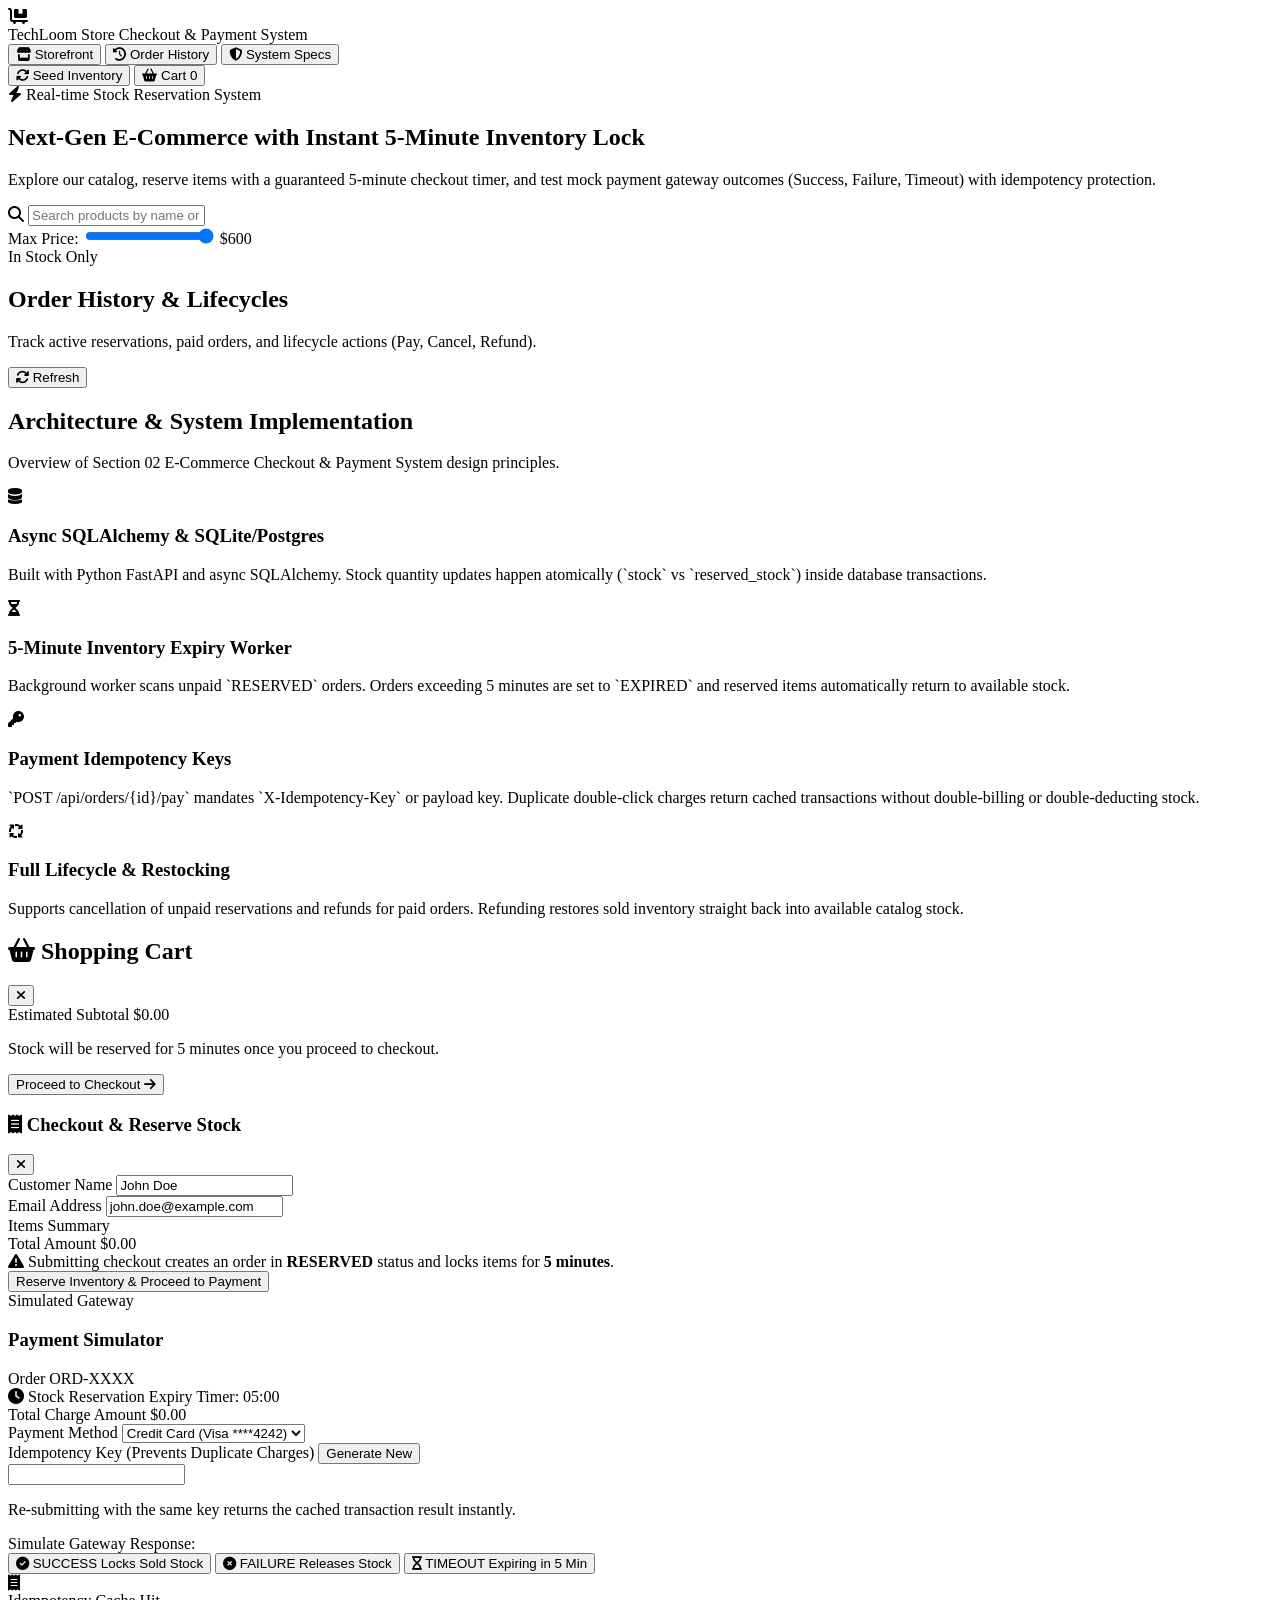
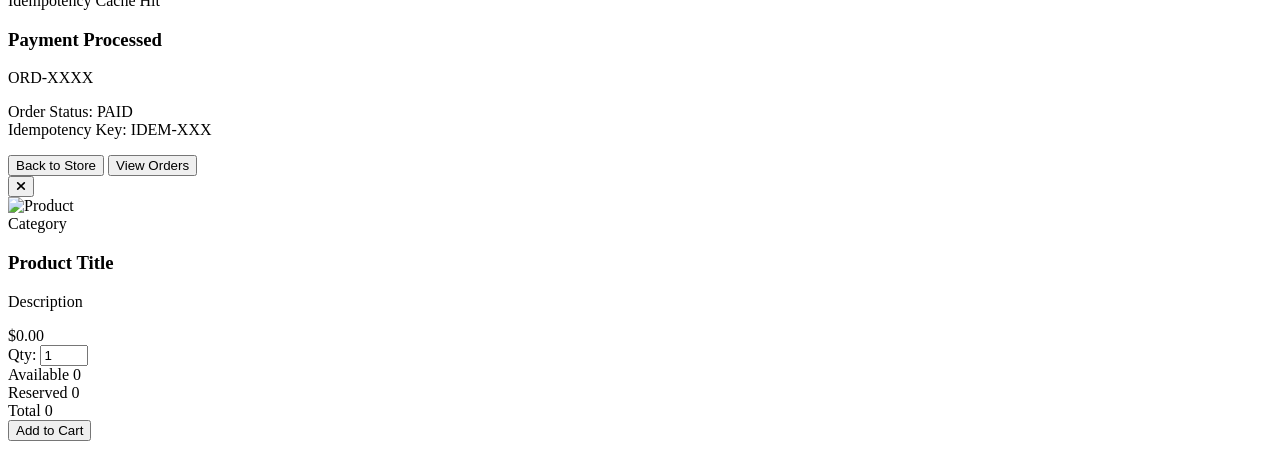
==== task-02/templates/index.html @ 530661d2 "feat: complete task-02 and add root README documentation" ====
<!DOCTYPE html>
<html lang="en" class="dark">
<head>
    <meta charset="UTF-8">
    <meta name="viewport" content="width=device-width, initial-scale=1.0">
    <title>{{ project_name }}</title>
    <!-- Tailwind CSS CDN -->
    <script src="https://cdn.tailwindcss.com"></script>
    <!-- FontAwesome 6 -->
    <link rel="stylesheet" href="https://cdnjs.cloudflare.com/ajax/libs/font-awesome/6.4.0/css/all.min.css">
    <!-- Custom CSS -->
    <link rel="stylesheet" href="/static/css/styles.css">
    <script>
        tailwind.config = {
            darkMode: 'class',
            theme: {
                extend: {
                    colors: {
                        brand: {
                            50: '#eff6ff',
                            500: '#3b82f6',
                            600: '#2563eb',
                            700: '#1d4ed8',
                        }
                    }
                }
            }
        }
    </script>
</head>
<body class="bg-slate-950 text-slate-100 min-h-screen flex flex-col selection:bg-blue-500 selection:text-white">

    <!-- Top Navigation Bar -->
    <header class="sticky top-0 z-40 bg-slate-900/80 backdrop-blur-xl border-b border-slate-800">
        <div class="max-w-7xl mx-auto px-4 sm:px-6 lg:px-8 h-16 flex items-center justify-between">
            <!-- Brand Logo -->
            <div class="flex items-center gap-3 cursor-pointer" onclick="switchTab('store')">
                <div class="w-10 h-10 rounded-xl bg-gradient-to-tr from-blue-600 to-emerald-400 flex items-center justify-center shadow-lg shadow-blue-500/20">
                    <i class="fa-solid fa-cart-flatbed text-white text-xl"></i>
                </div>
                <div>
                    <span class="text-xl font-bold bg-gradient-to-r from-white via-slate-200 to-slate-400 bg-clip-text text-transparent">TechLoom Store</span>
                    <span class="block text-[10px] uppercase tracking-widest text-blue-400 font-semibold">Checkout & Payment System</span>
                </div>
            </div>

            <!-- Navigation Tabs -->
            <nav class="hidden md:flex items-center gap-2">
                <button data-tab="store" class="nav-tab px-4 py-2 rounded-xl text-sm font-semibold border border-blue-500 text-blue-400 bg-blue-500/10 flex items-center gap-2 transition-all">
                    <i class="fa-solid fa-store"></i> Storefront
                </button>
                <button data-tab="orders" class="nav-tab px-4 py-2 rounded-xl text-sm font-semibold border border-transparent text-slate-400 hover:text-slate-200 hover:bg-slate-800/60 flex items-center gap-2 transition-all">
                    <i class="fa-solid fa-clock-rotate-left"></i> Order History
                </button>
                <button data-tab="status" class="nav-tab px-4 py-2 rounded-xl text-sm font-semibold border border-transparent text-slate-400 hover:text-slate-200 hover:bg-slate-800/60 flex items-center gap-2 transition-all">
                    <i class="fa-solid fa-shield-halved"></i> System Specs
                </button>
            </nav>

            <!-- Action Buttons & Cart -->
            <div class="flex items-center gap-3">
                <button id="seed-data-btn" title="Reset/Re-seed Product Inventory" class="px-3 py-1.5 bg-slate-800/80 hover:bg-slate-700 text-slate-300 text-xs font-semibold rounded-lg border border-slate-700 transition-colors flex items-center gap-1.5">
                    <i class="fa-solid fa-rotate text-blue-400"></i> Seed Inventory
                </button>

                <button id="cart-btn" class="relative px-4 py-2 bg-blue-600 hover:bg-blue-500 text-white rounded-xl font-medium shadow-lg shadow-blue-500/25 flex items-center gap-2 transition-all">
                    <i class="fa-solid fa-basket-shopping"></i>
                    <span class="hidden sm:inline">Cart</span>
                    <span id="cart-badge" class="hidden px-2 py-0.5 text-xs font-extrabold bg-white text-blue-600 rounded-full shadow">0</span>
                </button>
            </div>
        </div>
    </header>

    <!-- Main Container -->
    <main class="flex-1 max-w-7xl w-full mx-auto px-4 sm:px-6 lg:px-8 py-8">
        
        <!-- TAB 1: STOREFRONT & PRODUCTS -->
        <section id="tab-store" class="tab-content space-y-8">
            <!-- Hero Banner -->
            <div class="relative rounded-3xl overflow-hidden glass-panel p-8 sm:p-12 border border-slate-800 bg-gradient-to-r from-slate-900 via-slate-900/90 to-blue-950/40">
                <div class="relative z-10 max-w-2xl">
                    <span class="px-3 py-1 text-xs font-bold rounded-full bg-blue-500/10 text-blue-400 border border-blue-500/30 uppercase tracking-wider">
                        <i class="fa-solid fa-bolt mr-1"></i> Real-time Stock Reservation System
                    </span>
                    <h1 class="text-3xl sm:text-4xl font-extrabold text-white mt-3 leading-tight">
                        Next-Gen E-Commerce with Instant 5-Minute Inventory Lock
                    </h1>
                    <p class="text-slate-300 mt-3 text-base">
                        Explore our catalog, reserve items with a guaranteed 5-minute checkout timer, and test mock payment gateway outcomes (Success, Failure, Timeout) with idempotency protection.
                    </p>
                </div>
                <div class="absolute right-0 bottom-0 top-0 w-1/3 opacity-20 pointer-events-none hidden lg:block bg-[radial-gradient(ellipse_at_center,_var(--tw-gradient-stops))] from-blue-500 via-transparent to-transparent"></div>
            </div>

            <!-- Filters & Search Bar -->
            <div class="glass-panel p-6 rounded-2xl space-y-4">
                <div class="flex flex-col md:flex-row gap-4 justify-between items-center">
                    <!-- Search Input -->
                    <div class="relative w-full md:w-96">
                        <i class="fa-solid fa-magnifying-glass absolute left-3.5 top-3.5 text-slate-400"></i>
                        <input type="text" id="search-input" placeholder="Search products by name or details..." 
                            class="w-full pl-10 pr-4 py-2.5 bg-slate-900/80 border border-slate-700/60 rounded-xl text-sm text-white placeholder-slate-400 focus:outline-none focus:border-blue-500 transition-colors">
                    </div>

                    <!-- Price Slider & Stock Toggle -->
                    <div class="flex flex-wrap items-center gap-6 w-full md:w-auto justify-between md:justify-end">
                        <!-- Price Range -->
                        <div class="flex items-center gap-3">
                            <span class="text-xs font-semibold text-slate-400 uppercase tracking-wider">Max Price:</span>
                            <input type="range" id="price-slider" min="10" max="600" step="10" value="600" class="w-32 accent-blue-500 cursor-pointer">
                            <span id="price-display" class="text-sm font-bold text-emerald-400 w-12">$600</span>
                        </div>

                        <!-- In-Stock Toggle -->
                        <label class="flex items-center gap-2 cursor-pointer select-none">
                            <input type="checkbox" id="instock-toggle" class="sr-only peer">
                            <div class="w-9 h-5 bg-slate-800 peer-focus:outline-none rounded-full peer peer-checked:after:translate-x-full peer-checked:after:border-white after:content-[''] after:absolute after:top-[2px] after:left-[2px] after:bg-white after:border-slate-300 after:border after:rounded-full after:h-4 after:w-4 after:transition-all peer-checked:bg-blue-600 relative"></div>
                            <span class="text-xs font-semibold text-slate-300">In Stock Only</span>
                        </label>
                    </div>
                </div>

                <!-- Category Pills -->
                <div id="category-pills" class="flex flex-wrap gap-2 pt-2 border-t border-slate-800/80">
                    <!-- Dynamic rendering -->
                </div>
            </div>

            <!-- Product Grid -->
            <div id="products-grid" class="grid grid-cols-1 sm:grid-cols-2 lg:grid-cols-3 xl:grid-cols-4 gap-6">
                <!-- Dynamic product cards -->
            </div>
        </section>

        <!-- TAB 2: ORDER HISTORY -->
        <section id="tab-orders" class="tab-content hidden space-y-6">
            <div class="flex justify-between items-center">
                <div>
                    <h2 class="text-2xl font-bold text-white">Order History & Lifecycles</h2>
                    <p class="text-sm text-slate-400">Track active reservations, paid orders, and lifecycle actions (Pay, Cancel, Refund).</p>
                </div>
                <button id="refresh-orders-btn" class="px-3 py-1.5 bg-slate-800 hover:bg-slate-700 text-slate-200 text-xs font-semibold rounded-lg border border-slate-700 flex items-center gap-1.5">
                    <i class="fa-solid fa-arrows-rotate text-blue-400"></i> Refresh
                </button>
            </div>

            <!-- Orders Container -->
            <div id="orders-list-container" class="space-y-4">
                <!-- Dynamic rendering -->
            </div>
        </section>

        <!-- TAB 3: SYSTEM SPECIFICATIONS -->
        <section id="tab-status" class="tab-content hidden space-y-6">
            <div class="glass-panel p-8 rounded-3xl border border-slate-800 max-w-4xl mx-auto">
                <h2 class="text-2xl font-bold text-white mb-2">Architecture & System Implementation</h2>
                <p class="text-sm text-slate-400 mb-6">Overview of Section 02 E-Commerce Checkout & Payment System design principles.</p>

                <div class="grid grid-cols-1 md:grid-cols-2 gap-6">
                    <div class="bg-slate-900/60 p-5 rounded-2xl border border-slate-800">
                        <div class="flex items-center gap-3 mb-2">
                            <i class="fa-solid fa-database text-blue-400 text-xl"></i>
                            <h3 class="text-base font-bold text-white">Async SQLAlchemy & SQLite/Postgres</h3>
                        </div>
                        <p class="text-xs text-slate-300 leading-relaxed">
                            Built with Python FastAPI and async SQLAlchemy. Stock quantity updates happen atomically (`stock` vs `reserved_stock`) inside database transactions.
                        </p>
                    </div>

                    <div class="bg-slate-900/60 p-5 rounded-2xl border border-slate-800">
                        <div class="flex items-center gap-3 mb-2">
                            <i class="fa-solid fa-hourglass-half text-amber-400 text-xl"></i>
                            <h3 class="text-base font-bold text-white">5-Minute Inventory Expiry Worker</h3>
                        </div>
                        <p class="text-xs text-slate-300 leading-relaxed">
                            Background worker scans unpaid `RESERVED` orders. Orders exceeding 5 minutes are set to `EXPIRED` and reserved items automatically return to available stock.
                        </p>
                    </div>

                    <div class="bg-slate-900/60 p-5 rounded-2xl border border-slate-800">
                        <div class="flex items-center gap-3 mb-2">
                            <i class="fa-solid fa-key text-emerald-400 text-xl"></i>
                            <h3 class="text-base font-bold text-white">Payment Idempotency Keys</h3>
                        </div>
                        <p class="text-xs text-slate-300 leading-relaxed">
                            `POST /api/orders/{id}/pay` mandates `X-Idempotency-Key` or payload key. Duplicate double-click charges return cached transactions without double-billing or double-deducting stock.
                        </p>
                    </div>

                    <div class="bg-slate-900/60 p-5 rounded-2xl border border-slate-800">
                        <div class="flex items-center gap-3 mb-2">
                            <i class="fa-solid fa-arrows-spin text-purple-400 text-xl"></i>
                            <h3 class="text-base font-bold text-white">Full Lifecycle & Restocking</h3>
                        </div>
                        <p class="text-xs text-slate-300 leading-relaxed">
                            Supports cancellation of unpaid reservations and refunds for paid orders. Refunding restores sold inventory straight back into available catalog stock.
                        </p>
                    </div>
                </div>
            </div>
        </section>

    </main>

    <!-- SLIDE-OVER CART DRAWER -->
    <div id="cart-drawer" class="fixed inset-0 z-50 hidden overflow-hidden">
        <div class="absolute inset-0 bg-slate-950/70 backdrop-blur-sm transition-opacity" onclick="closeCartDrawer()"></div>
        <div class="fixed inset-y-0 right-0 max-w-full flex pl-10">
            <div class="w-screen max-w-md bg-slate-900 border-l border-slate-800 p-6 flex flex-col justify-between shadow-2xl">
                <div>
                    <div class="flex justify-between items-center pb-4 border-b border-slate-800">
                        <h2 class="text-xl font-bold text-white flex items-center gap-2">
                            <i class="fa-solid fa-basket-shopping text-blue-400"></i> Shopping Cart
                        </h2>
                        <button id="close-cart-btn" class="text-slate-400 hover:text-white p-2 rounded-lg text-lg">
                            <i class="fa-solid fa-xmark"></i>
                        </button>
                    </div>

                    <!-- Cart Items Container -->
                    <div id="cart-items-container" class="space-y-3 mt-4 max-h-[calc(100vh-280px)] overflow-y-auto pr-1">
                        <!-- Dynamic items -->
                    </div>
                </div>

                <!-- Footer Checkout Summary -->
                <div class="pt-4 border-t border-slate-800 space-y-4 bg-slate-900">
                    <div class="flex justify-between items-center text-base">
                        <span class="text-slate-400 font-medium">Estimated Subtotal</span>
                        <span id="cart-subtotal" class="text-xl font-bold text-emerald-400">$0.00</span>
                    </div>
                    <p class="text-xs text-slate-400">Stock will be reserved for 5 minutes once you proceed to checkout.</p>
                    <button id="proceed-checkout-btn" class="w-full py-3 bg-blue-600 hover:bg-blue-500 disabled:bg-slate-800 disabled:text-slate-600 text-white font-bold rounded-xl shadow-lg shadow-blue-600/30 transition-all flex items-center justify-center gap-2">
                        Proceed to Checkout <i class="fa-solid fa-arrow-right"></i>
                    </button>
                </div>
            </div>
        </div>
    </div>

    <!-- CHECKOUT MODAL -->
    <div id="checkout-modal" class="fixed inset-0 z-50 hidden modal-overlay flex items-center justify-center p-4">
        <div class="absolute inset-0 bg-slate-950/80 backdrop-blur-md"></div>
        <div class="glass-modal max-w-lg w-full rounded-3xl p-6 sm:p-8 relative z-10 shadow-2xl space-y-6">
            <div class="flex justify-between items-center pb-3 border-b border-slate-800">
                <h3 class="text-xl font-bold text-white flex items-center gap-2">
                    <i class="fa-solid fa-receipt text-blue-400"></i> Checkout & Reserve Stock
                </h3>
                <button class="modal-close text-slate-400 hover:text-white text-lg"><i class="fa-solid fa-xmark"></i></button>
            </div>

            <form onsubmit="submitCheckoutForm(event)" class="space-y-4">
                <div>
                    <label class="block text-xs font-semibold text-slate-300 uppercase tracking-wider mb-1">Customer Name</label>
                    <input type="text" id="checkout-name" required value="John Doe" class="w-full px-4 py-2.5 bg-slate-900 border border-slate-700 rounded-xl text-sm text-white focus:outline-none focus:border-blue-500">
                </div>

                <div>
                    <label class="block text-xs font-semibold text-slate-300 uppercase tracking-wider mb-1">Email Address</label>
                    <input type="email" id="checkout-email" required value="john.doe@example.com" class="w-full px-4 py-2.5 bg-slate-900 border border-slate-700 rounded-xl text-sm text-white focus:outline-none focus:border-blue-500">
                </div>

                <!-- Order Summary Breakdown -->
                <div class="bg-slate-950/60 p-4 rounded-xl space-y-2 border border-slate-800">
                    <span class="text-xs font-semibold text-slate-400 uppercase tracking-wider block">Items Summary</span>
                    <div id="checkout-summary-items" class="max-h-36 overflow-y-auto">
                        <!-- Dynamic items -->
                    </div>
                    <div class="flex justify-between items-center pt-2 border-t border-slate-800 text-base font-bold">
                        <span class="text-white">Total Amount</span>
                        <span id="checkout-total-price" class="text-emerald-400">$0.00</span>
                    </div>
                </div>

                <div class="p-3 bg-amber-500/10 border border-amber-500/20 rounded-xl text-xs text-amber-300 flex items-start gap-2">
                    <i class="fa-solid fa-triangle-exclamation text-amber-400 mt-0.5"></i>
                    <span>Submitting checkout creates an order in <strong>RESERVED</strong> status and locks items for <strong>5 minutes</strong>.</span>
                </div>

                <button type="submit" class="w-full py-3 bg-emerald-600 hover:bg-emerald-500 text-white font-bold rounded-xl shadow-lg shadow-emerald-600/30 transition-all">
                    Reserve Inventory & Proceed to Payment
                </button>
            </form>
        </div>
    </div>

    <!-- MOCK PAYMENT GATEWAY MODAL -->
    <div id="payment-modal" class="fixed inset-0 z-50 hidden modal-overlay flex items-center justify-center p-4">
        <div class="absolute inset-0 bg-slate-950/85 backdrop-blur-md"></div>
        <div class="glass-modal max-w-xl w-full rounded-3xl p-6 sm:p-8 relative z-10 shadow-2xl space-y-6 border-blue-500/30">
            
            <div class="flex justify-between items-center pb-3 border-b border-slate-800">
                <div>
                    <span class="text-xs font-bold text-blue-400 uppercase tracking-widest block">Simulated Gateway</span>
                    <h3 class="text-2xl font-extrabold text-white">Payment Simulator</h3>
                </div>
                <div class="text-right">
                    <span class="text-xs text-slate-400 block">Order</span>
                    <span id="payment-order-number" class="text-sm font-bold text-white">ORD-XXXX</span>
                </div>
            </div>

            <!-- Live Expiry Countdown Bar -->
            <div class="bg-slate-900/90 p-4 rounded-2xl border border-amber-500/30 space-y-2">
                <div class="flex justify-between items-center text-xs font-bold">
                    <span class="text-amber-400 flex items-center gap-1.5">
                        <i class="fa-solid fa-clock animate-pulse"></i> Stock Reservation Expiry Timer:
                    </span>
                    <span id="reservation-countdown" class="text-amber-300 text-sm font-mono">05:00</span>
                </div>
                <div class="w-full bg-slate-800 h-2 rounded-full overflow-hidden">
                    <div id="timer-progress-bar" class="bg-gradient-to-r from-amber-500 to-rose-500 h-full w-full transition-all duration-1000"></div>
                </div>
            </div>

            <!-- Payment Details & Idempotency Key -->
            <div class="space-y-4">
                <div class="flex justify-between items-center bg-slate-900 p-3.5 rounded-xl border border-slate-800">
                    <span class="text-sm text-slate-400 font-medium">Total Charge Amount</span>
                    <span id="payment-amount" class="text-2xl font-extrabold text-emerald-400">$0.00</span>
                </div>

                <div>
                    <label class="block text-xs font-semibold text-slate-300 uppercase tracking-wider mb-1">Payment Method</label>
                    <select id="payment-method-select" class="w-full px-4 py-2.5 bg-slate-900 border border-slate-700 rounded-xl text-sm text-white focus:outline-none">
                        <option value="Credit Card">Credit Card (Visa ****4242)</option>
                        <option value="MasterCard">MasterCard (****8899)</option>
                        <option value="Apple Pay">Apple Pay</option>
                        <option value="PayPal">PayPal Account</option>
                    </select>
                </div>

                <!-- Idempotency Key Field -->
                <div>
                    <div class="flex justify-between items-center mb-1">
                        <label class="text-xs font-semibold text-slate-300 uppercase tracking-wider">
                            Idempotency Key <span class="text-emerald-400 font-normal">(Prevents Duplicate Charges)</span>
                        </label>
                        <button id="regen-idem-btn" class="text-xs text-blue-400 hover:text-blue-300 underline">Generate New</button>
                    </div>
                    <input type="text" id="idempotency-key-input" class="w-full px-4 py-2 bg-slate-900 border border-slate-700 rounded-xl font-mono text-xs text-slate-200 focus:outline-none">
                    <p class="text-[11px] text-slate-400 mt-1">Re-submitting with the same key returns the cached transaction result instantly.</p>
                </div>
            </div>

            <!-- Mock Gateway Simulation Actions -->
            <div class="space-y-2 pt-2 border-t border-slate-800">
                <span class="text-xs font-semibold text-slate-400 uppercase tracking-wider block">Simulate Gateway Response:</span>
                
                <div class="grid grid-cols-3 gap-3">
                    <button onclick="triggerMockPayment('SUCCESS')" class="py-3 px-3 bg-emerald-600 hover:bg-emerald-500 text-white font-bold text-xs rounded-xl shadow-lg shadow-emerald-600/20 flex flex-col items-center gap-1 transition-all">
                        <i class="fa-solid fa-circle-check text-base"></i>
                        <span>SUCCESS</span>
                        <span class="text-[10px] font-normal opacity-80">Locks Sold Stock</span>
                    </button>

                    <button onclick="triggerMockPayment('FAILED')" class="py-3 px-3 bg-rose-600 hover:bg-rose-500 text-white font-bold text-xs rounded-xl shadow-lg shadow-rose-600/20 flex flex-col items-center gap-1 transition-all">
                        <i class="fa-solid fa-circle-xmark text-base"></i>
                        <span>FAILURE</span>
                        <span class="text-[10px] font-normal opacity-80">Releases Stock</span>
                    </button>

                    <button onclick="triggerMockPayment('TIMEOUT')" class="py-3 px-3 bg-amber-600 hover:bg-amber-500 text-white font-bold text-xs rounded-xl shadow-lg shadow-amber-600/20 flex flex-col items-center gap-1 transition-all">
                        <i class="fa-solid fa-hourglass text-base"></i>
                        <span>TIMEOUT</span>
                        <span class="text-[10px] font-normal opacity-80">Expiring in 5 Min</span>
                    </button>
                </div>
            </div>

        </div>
    </div>

    <!-- ORDER CONFIRMATION MODAL -->
    <div id="confirm-modal" class="fixed inset-0 z-50 hidden modal-overlay flex items-center justify-center p-4">
        <div class="absolute inset-0 bg-slate-950/80 backdrop-blur-md"></div>
        <div class="glass-modal max-w-md w-full rounded-3xl p-6 sm:p-8 relative z-10 shadow-2xl text-center space-y-5">
            
            <div class="w-16 h-16 rounded-full bg-blue-500/20 text-blue-400 flex items-center justify-center mx-auto border border-blue-500/30">
                <i class="fa-solid fa-receipt text-3xl"></i>
            </div>

            <div>
                <span id="confirm-cached-badge" class="hidden px-2.5 py-0.5 text-[10px] font-extrabold uppercase tracking-wider rounded-full bg-amber-500/20 text-amber-400 border border-amber-500/40 mb-2 inline-block">
                    Idempotency Cache Hit
                </span>
                <h3 class="text-2xl font-bold text-white">Payment Processed</h3>
                <p id="confirm-order-number" class="text-sm font-mono text-blue-400 font-semibold mt-1">ORD-XXXX</p>
            </div>

            <div class="bg-slate-900 p-4 rounded-2xl border border-slate-800 text-left space-y-2 text-xs">
                <div class="flex justify-between items-center">
                    <span class="text-slate-400">Order Status:</span>
                    <span id="confirm-status-badge" class="px-2.5 py-0.5 font-bold rounded-full">PAID</span>
                </div>
                <div class="flex justify-between items-center">
                    <span class="text-slate-400">Idempotency Key:</span>
                    <span id="confirm-idempotency-key" class="font-mono text-slate-300 truncate max-w-[180px]">IDEM-XXX</span>
                </div>
                <div class="pt-2 border-t border-slate-800">
                    <p id="confirm-message" class="text-slate-300 leading-relaxed"></p>
                </div>
            </div>

            <div class="flex gap-3">
                <button onclick="document.getElementById('confirm-modal').classList.add('hidden'); switchTab('store');" class="flex-1 py-2.5 bg-slate-800 hover:bg-slate-700 text-slate-200 font-semibold text-sm rounded-xl">
                    Back to Store
                </button>
                <button onclick="document.getElementById('confirm-modal').classList.add('hidden'); switchTab('orders');" class="flex-1 py-2.5 bg-blue-600 hover:bg-blue-500 text-white font-semibold text-sm rounded-xl shadow-lg shadow-blue-600/30">
                    View Orders
                </button>
            </div>
        </div>
    </div>

    <!-- PRODUCT DETAIL MODAL -->
    <div id="product-detail-modal" class="fixed inset-0 z-50 hidden modal-overlay flex items-center justify-center p-4">
        <div class="absolute inset-0 bg-slate-950/80 backdrop-blur-md"></div>
        <div class="glass-modal max-w-2xl w-full rounded-3xl p-6 sm:p-8 relative z-10 shadow-2xl">
            <button class="modal-close absolute top-5 right-5 text-slate-400 hover:text-white text-lg"><i class="fa-solid fa-xmark"></i></button>
            
            <div class="grid grid-cols-1 sm:grid-cols-2 gap-6 items-center">
                <div class="h-64 rounded-2xl overflow-hidden bg-slate-900">
                    <img id="detail-img" src="" alt="Product" class="w-full h-full object-cover">
                </div>
                <div class="space-y-4">
                    <span id="detail-category" class="px-2.5 py-1 text-xs font-semibold rounded-full bg-slate-800 text-slate-300 border border-slate-700">Category</span>
                    <h3 id="detail-title" class="text-xl font-bold text-white">Product Title</h3>
                    <p id="detail-description" class="text-xs text-slate-400 leading-relaxed">Description</p>
                    
                    <div class="flex items-center justify-between pt-2">
                        <span id="detail-price" class="text-2xl font-extrabold text-emerald-400">$0.00</span>
                        <div class="flex items-center gap-2">
                            <label class="text-xs text-slate-400">Qty:</label>
                            <input type="number" id="detail-qty" min="1" max="10" value="1" class="w-16 px-2 py-1 bg-slate-900 border border-slate-700 rounded-lg text-sm text-center text-white">
                        </div>
                    </div>

                    <!-- Inventory Breakdown -->
                    <div class="bg-slate-950/60 p-3 rounded-xl border border-slate-800 text-xs flex justify-around text-center">
                        <div>
                            <span class="text-slate-500 block">Available</span>
                            <span id="detail-available" class="font-bold text-emerald-400 text-sm">0</span>
                        </div>
                        <div>
                            <span class="text-slate-500 block">Reserved</span>
                            <span id="detail-reserved" class="font-bold text-amber-400 text-sm">0</span>
                        </div>
                        <div>
                            <span class="text-slate-500 block">Total</span>
                            <span id="detail-total" class="font-bold text-slate-300 text-sm">0</span>
                        </div>
                    </div>

                    <button id="detail-add-btn" class="w-full py-3 bg-blue-600 hover:bg-blue-500 text-white font-bold rounded-xl shadow-lg shadow-blue-600/30 transition-all">
                        Add to Cart
                    </button>
                </div>
            </div>
        </div>
    </div>

    <!-- TOAST NOTIFICATION CONTAINER -->
    <div id="toast-container" class="fixed bottom-6 right-6 z-50 space-y-3 pointer-events-auto"></div>

    <!-- Application Script -->
    <script src="/static/js/app.js"></script>
</body>
</html>
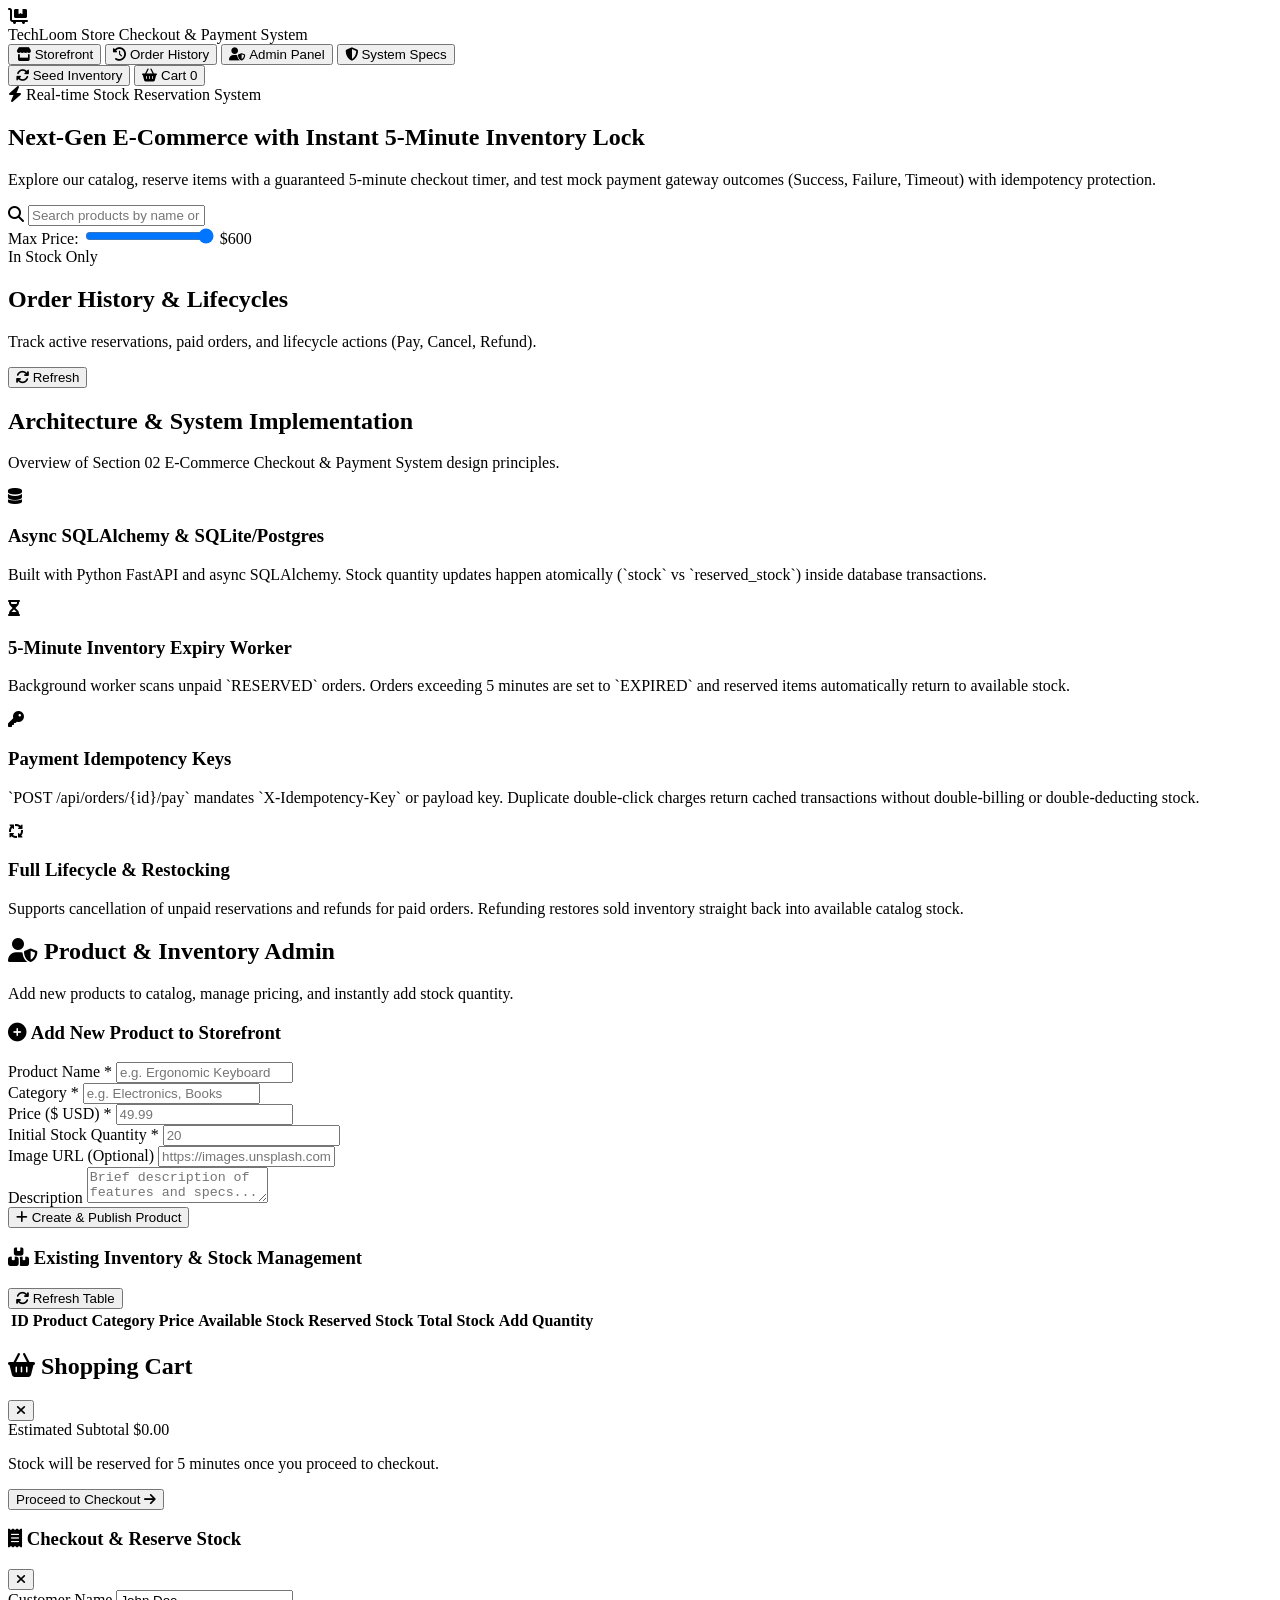
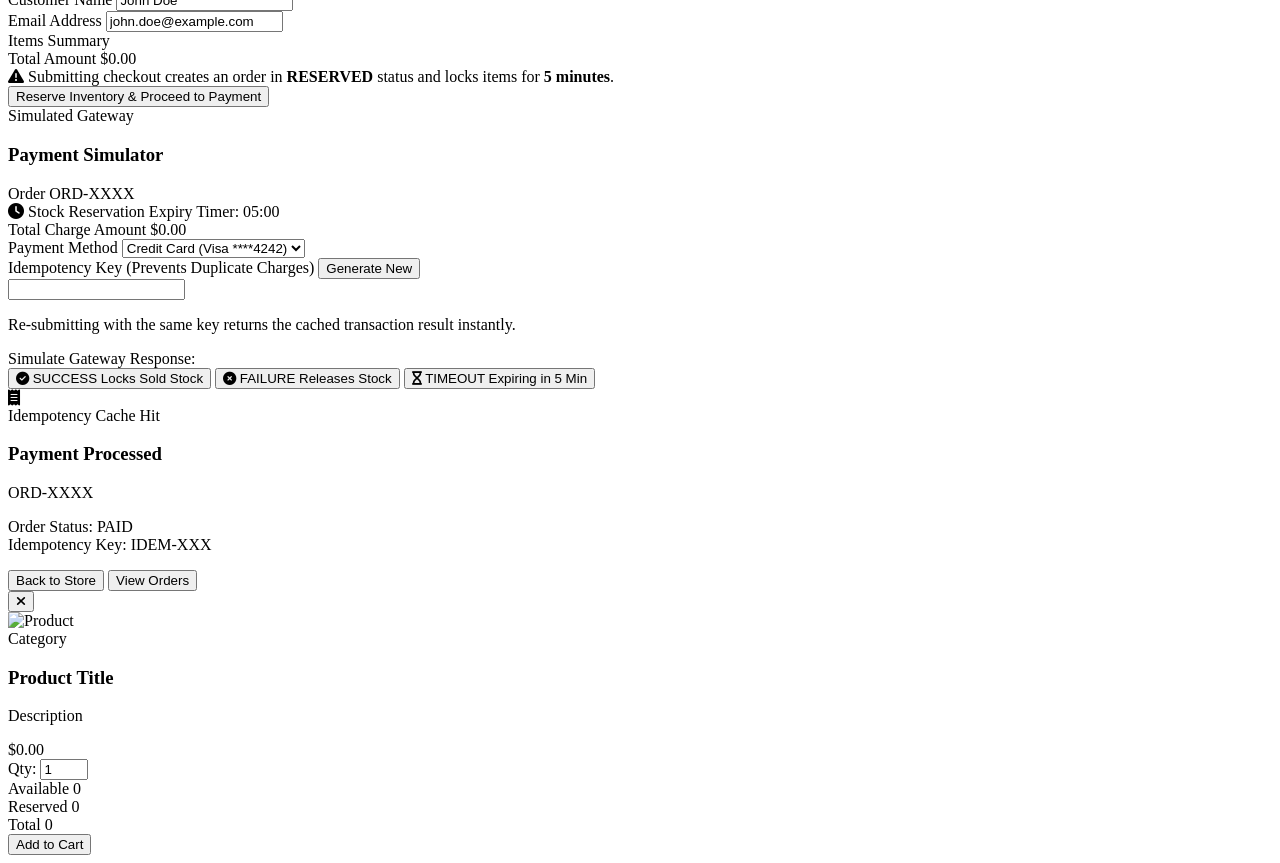
==== commit e9932e38: "feat: implement storefront and order management features with FastAPI backend, UI templates, and tes" ====
--- a/task-02/templates/index.html
+++ b/task-02/templates/index.html
@@ -52,6 +52,9 @@
                 <button data-tab="orders" class="nav-tab px-4 py-2 rounded-xl text-sm font-semibold border border-transparent text-slate-400 hover:text-slate-200 hover:bg-slate-800/60 flex items-center gap-2 transition-all">
                     <i class="fa-solid fa-clock-rotate-left"></i> Order History
                 </button>
+                <button data-tab="admin" class="nav-tab px-4 py-2 rounded-xl text-sm font-semibold border border-transparent text-slate-400 hover:text-slate-200 hover:bg-slate-800/60 flex items-center gap-2 transition-all">
+                    <i class="fa-solid fa-user-shield text-amber-400"></i> Admin Panel
+                </button>
                 <button data-tab="status" class="nav-tab px-4 py-2 rounded-xl text-sm font-semibold border border-transparent text-slate-400 hover:text-slate-200 hover:bg-slate-800/60 flex items-center gap-2 transition-all">
                     <i class="fa-solid fa-shield-halved"></i> System Specs
                 </button>
@@ -197,6 +200,104 @@
                             Supports cancellation of unpaid reservations and refunds for paid orders. Refunding restores sold inventory straight back into available catalog stock.
                         </p>
                     </div>
+        <!-- TAB 4: ADMIN PANEL (ADD PRODUCTS & ADD QTY) -->
+        <section id="tab-admin" class="tab-content hidden space-y-8">
+            <div class="flex justify-between items-center">
+                <div>
+                    <h2 class="text-2xl font-bold text-white flex items-center gap-2">
+                        <i class="fa-solid fa-user-shield text-amber-400"></i> Product & Inventory Admin
+                    </h2>
+                    <p class="text-sm text-slate-400">Add new products to catalog, manage pricing, and instantly add stock quantity.</p>
+                </div>
+            </div>
+
+            <!-- Create New Product Card -->
+            <div class="glass-panel p-6 sm:p-8 rounded-3xl border border-slate-800 space-y-6">
+                <h3 class="text-lg font-bold text-white flex items-center gap-2 border-b border-slate-800 pb-3">
+                    <i class="fa-solid fa-plus-circle text-blue-400"></i> Add New Product to Storefront
+                </h3>
+                
+                <form id="admin-create-product-form" class="grid grid-cols-1 sm:grid-cols-2 lg:grid-cols-3 gap-6">
+                    <div>
+                        <label class="block text-xs font-semibold text-slate-300 uppercase tracking-wider mb-2">Product Name *</label>
+                        <input type="text" id="admin-prod-name" required placeholder="e.g. Ergonomic Keyboard" 
+                            class="w-full px-4 py-2.5 bg-slate-900 border border-slate-700/80 rounded-xl text-sm text-white focus:outline-none focus:border-blue-500">
+                    </div>
+
+                    <div>
+                        <label class="block text-xs font-semibold text-slate-300 uppercase tracking-wider mb-2">Category *</label>
+                        <input type="text" id="admin-prod-category" required list="category-suggestions" placeholder="e.g. Electronics, Books" 
+                            class="w-full px-4 py-2.5 bg-slate-900 border border-slate-700/80 rounded-xl text-sm text-white focus:outline-none focus:border-blue-500">
+                        <datalist id="category-suggestions">
+                            <option value="Electronics">
+                            <option value="Clothing">
+                            <option value="Books">
+                            <option value="Home">
+                            <option value="Fitness">
+                        </datalist>
+                    </div>
+
+                    <div>
+                        <label class="block text-xs font-semibold text-slate-300 uppercase tracking-wider mb-2">Price ($ USD) *</label>
+                        <input type="number" id="admin-prod-price" step="0.01" min="0.01" required placeholder="49.99" 
+                            class="w-full px-4 py-2.5 bg-slate-900 border border-slate-700/80 rounded-xl text-sm text-white focus:outline-none focus:border-blue-500">
+                    </div>
+
+                    <div>
+                        <label class="block text-xs font-semibold text-slate-300 uppercase tracking-wider mb-2">Initial Stock Quantity *</label>
+                        <input type="number" id="admin-prod-stock" min="0" required placeholder="20" 
+                            class="w-full px-4 py-2.5 bg-slate-900 border border-slate-700/80 rounded-xl text-sm text-white focus:outline-none focus:border-blue-500">
+                    </div>
+
+                    <div class="sm:col-span-2">
+                        <label class="block text-xs font-semibold text-slate-300 uppercase tracking-wider mb-2">Image URL (Optional)</label>
+                        <input type="url" id="admin-prod-image" placeholder="https://images.unsplash.com/photo-..." 
+                            class="w-full px-4 py-2.5 bg-slate-900 border border-slate-700/80 rounded-xl text-sm text-white focus:outline-none focus:border-blue-500">
+                    </div>
+
+                    <div class="sm:col-span-3">
+                        <label class="block text-xs font-semibold text-slate-300 uppercase tracking-wider mb-2">Description</label>
+                        <textarea id="admin-prod-desc" rows="2" placeholder="Brief description of features and specs..." 
+                            class="w-full px-4 py-2.5 bg-slate-900 border border-slate-700/80 rounded-xl text-sm text-white focus:outline-none focus:border-blue-500"></textarea>
+                    </div>
+
+                    <div class="sm:col-span-3 flex justify-end">
+                        <button type="submit" id="admin-submit-btn" class="px-6 py-3 bg-gradient-to-r from-blue-600 to-emerald-600 hover:from-blue-500 hover:to-emerald-500 text-white font-bold rounded-xl shadow-lg shadow-blue-500/20 flex items-center gap-2 transition-all">
+                            <i class="fa-solid fa-plus"></i> Create & Publish Product
+                        </button>
+                    </div>
+                </form>
+            </div>
+
+            <!-- Inventory Management Table Card -->
+            <div class="glass-panel p-6 sm:p-8 rounded-3xl border border-slate-800 space-y-6">
+                <div class="flex flex-col sm:flex-row justify-between sm:items-center gap-4 border-b border-slate-800 pb-3">
+                    <h3 class="text-lg font-bold text-white flex items-center gap-2">
+                        <i class="fa-solid fa-boxes-stacked text-amber-400"></i> Existing Inventory & Stock Management
+                    </h3>
+                    <button id="admin-refresh-inventory-btn" class="px-3 py-1.5 bg-slate-800 hover:bg-slate-700 text-slate-300 text-xs font-semibold rounded-lg border border-slate-700 flex items-center gap-1.5 self-start sm:self-auto">
+                        <i class="fa-solid fa-arrows-rotate text-blue-400"></i> Refresh Table
+                    </button>
+                </div>
+
+                <div class="overflow-x-auto">
+                    <table class="w-full text-left border-collapse">
+                        <thead>
+                            <tr class="border-b border-slate-800 text-slate-400 text-xs font-semibold uppercase tracking-wider">
+                                <th class="py-3 px-4">ID</th>
+                                <th class="py-3 px-4">Product</th>
+                                <th class="py-3 px-4">Category</th>
+                                <th class="py-3 px-4">Price</th>
+                                <th class="py-3 px-4">Available Stock</th>
+                                <th class="py-3 px-4">Reserved Stock</th>
+                                <th class="py-3 px-4">Total Stock</th>
+                                <th class="py-3 px-4 text-right">Add Quantity</th>
+                            </tr>
+                        </thead>
+                        <tbody id="admin-inventory-tbody" class="divide-y divide-slate-800/60 text-sm text-slate-200">
+                            <!-- Dynamic rows -->
+                        </tbody>
+                    </table>
                 </div>
             </div>
         </section>
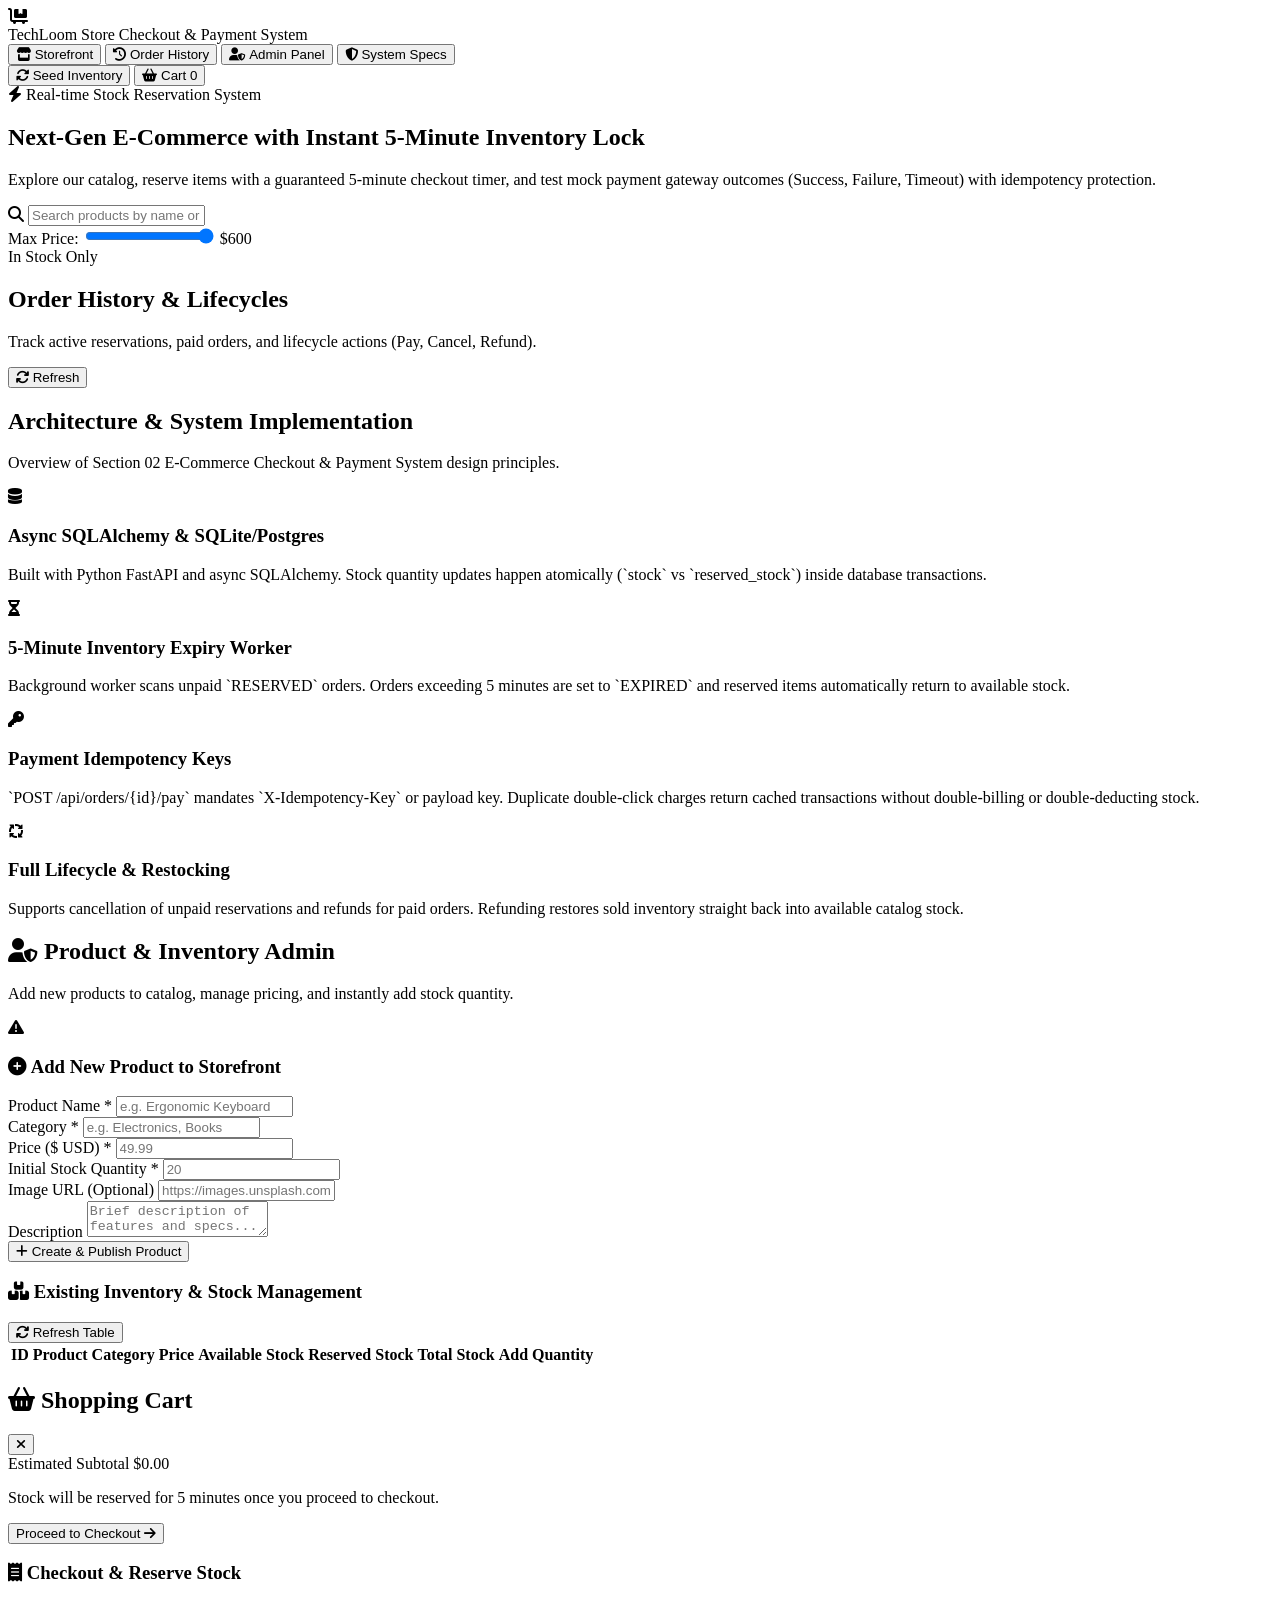
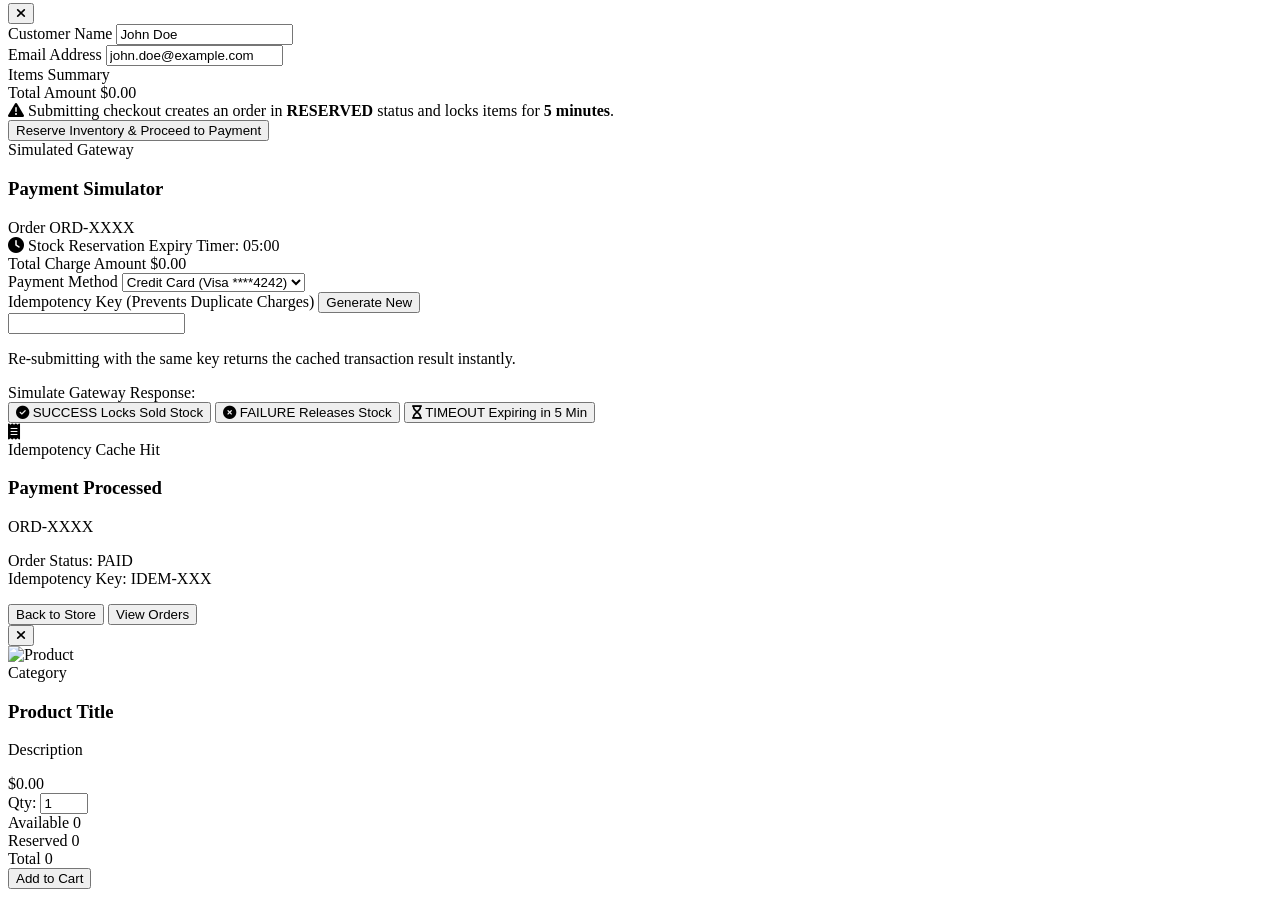
==== commit 423473d8: "feat: finalize admin panel view and inventory management logic" ====
--- a/task-02/templates/index.html
+++ b/task-02/templates/index.html
@@ -79,7 +79,7 @@
     <main class="flex-1 max-w-7xl w-full mx-auto px-4 sm:px-6 lg:px-8 py-8">
         
         <!-- TAB 1: STOREFRONT & PRODUCTS -->
-        <section id="tab-store" class="tab-content space-y-8">
+        <section id="storefront-view" class="tab-content space-y-8">
             <!-- Hero Banner -->
             <div class="relative rounded-3xl overflow-hidden glass-panel p-8 sm:p-12 border border-slate-800 bg-gradient-to-r from-slate-900 via-slate-900/90 to-blue-950/40">
                 <div class="relative z-10 max-w-2xl">
@@ -137,7 +137,7 @@
         </section>
 
         <!-- TAB 2: ORDER HISTORY -->
-        <section id="tab-orders" class="tab-content hidden space-y-6">
+        <section id="order-history-view" class="tab-content hidden space-y-6">
             <div class="flex justify-between items-center">
                 <div>
                     <h2 class="text-2xl font-bold text-white">Order History & Lifecycles</h2>
@@ -155,7 +155,7 @@
         </section>
 
         <!-- TAB 3: SYSTEM SPECIFICATIONS -->
-        <section id="tab-status" class="tab-content hidden space-y-6">
+        <section id="status-view" class="tab-content hidden space-y-6">
             <div class="glass-panel p-8 rounded-3xl border border-slate-800 max-w-4xl mx-auto">
                 <h2 class="text-2xl font-bold text-white mb-2">Architecture & System Implementation</h2>
                 <p class="text-sm text-slate-400 mb-6">Overview of Section 02 E-Commerce Checkout & Payment System design principles.</p>
@@ -200,8 +200,11 @@
                             Supports cancellation of unpaid reservations and refunds for paid orders. Refunding restores sold inventory straight back into available catalog stock.
                         </p>
                     </div>
+            </div>
+        </section>
+
         <!-- TAB 4: ADMIN PANEL (ADD PRODUCTS & ADD QTY) -->
-        <section id="tab-admin" class="tab-content hidden space-y-8">
+        <div id="admin-view" class="tab-content hidden container mx-auto px-4 py-8 space-y-8">
             <div class="flex justify-between items-center">
                 <div>
                     <h2 class="text-2xl font-bold text-white flex items-center gap-2">
@@ -211,96 +214,102 @@
                 </div>
             </div>
 
-            <!-- Create New Product Card -->
-            <div class="glass-panel p-6 sm:p-8 rounded-3xl border border-slate-800 space-y-6">
-                <h3 class="text-lg font-bold text-white flex items-center gap-2 border-b border-slate-800 pb-3">
-                    <i class="fa-solid fa-plus-circle text-blue-400"></i> Add New Product to Storefront
-                </h3>
-                
-                <form id="admin-create-product-form" class="grid grid-cols-1 sm:grid-cols-2 lg:grid-cols-3 gap-6">
-                    <div>
-                        <label class="block text-xs font-semibold text-slate-300 uppercase tracking-wider mb-2">Product Name *</label>
-                        <input type="text" id="admin-prod-name" required placeholder="e.g. Ergonomic Keyboard" 
-                            class="w-full px-4 py-2.5 bg-slate-900 border border-slate-700/80 rounded-xl text-sm text-white focus:outline-none focus:border-blue-500">
-                    </div>
-
-                    <div>
-                        <label class="block text-xs font-semibold text-slate-300 uppercase tracking-wider mb-2">Category *</label>
-                        <input type="text" id="admin-prod-category" required list="category-suggestions" placeholder="e.g. Electronics, Books" 
-                            class="w-full px-4 py-2.5 bg-slate-900 border border-slate-700/80 rounded-xl text-sm text-white focus:outline-none focus:border-blue-500">
-                        <datalist id="category-suggestions">
-                            <option value="Electronics">
-                            <option value="Clothing">
-                            <option value="Books">
-                            <option value="Home">
-                            <option value="Fitness">
-                        </datalist>
-                    </div>
-
-                    <div>
-                        <label class="block text-xs font-semibold text-slate-300 uppercase tracking-wider mb-2">Price ($ USD) *</label>
-                        <input type="number" id="admin-prod-price" step="0.01" min="0.01" required placeholder="49.99" 
-                            class="w-full px-4 py-2.5 bg-slate-900 border border-slate-700/80 rounded-xl text-sm text-white focus:outline-none focus:border-blue-500">
-                    </div>
-
-                    <div>
-                        <label class="block text-xs font-semibold text-slate-300 uppercase tracking-wider mb-2">Initial Stock Quantity *</label>
-                        <input type="number" id="admin-prod-stock" min="0" required placeholder="20" 
-                            class="w-full px-4 py-2.5 bg-slate-900 border border-slate-700/80 rounded-xl text-sm text-white focus:outline-none focus:border-blue-500">
-                    </div>
-
-                    <div class="sm:col-span-2">
-                        <label class="block text-xs font-semibold text-slate-300 uppercase tracking-wider mb-2">Image URL (Optional)</label>
-                        <input type="url" id="admin-prod-image" placeholder="https://images.unsplash.com/photo-..." 
-                            class="w-full px-4 py-2.5 bg-slate-900 border border-slate-700/80 rounded-xl text-sm text-white focus:outline-none focus:border-blue-500">
-                    </div>
-
-                    <div class="sm:col-span-3">
-                        <label class="block text-xs font-semibold text-slate-300 uppercase tracking-wider mb-2">Description</label>
-                        <textarea id="admin-prod-desc" rows="2" placeholder="Brief description of features and specs..." 
-                            class="w-full px-4 py-2.5 bg-slate-900 border border-slate-700/80 rounded-xl text-sm text-white focus:outline-none focus:border-blue-500"></textarea>
-                    </div>
-
-                    <div class="sm:col-span-3 flex justify-end">
-                        <button type="submit" id="admin-submit-btn" class="px-6 py-3 bg-gradient-to-r from-blue-600 to-emerald-600 hover:from-blue-500 hover:to-emerald-500 text-white font-bold rounded-xl shadow-lg shadow-blue-500/20 flex items-center gap-2 transition-all">
-                            <i class="fa-solid fa-plus"></i> Create & Publish Product
+            <!-- Error Alert Box -->
+            <div id="admin-error-alert" class="hidden p-4 bg-rose-500/10 border border-rose-500/30 rounded-xl text-rose-300 text-sm font-medium flex items-center gap-2">
+                <i class="fa-solid fa-triangle-exclamation text-rose-400 text-base"></i>
+                <span id="admin-error-alert-msg"></span>
+            </div>
+
+                <!-- Create New Product Card -->
+                <div class="glass-panel p-6 sm:p-8 rounded-3xl border border-slate-800 space-y-6">
+                    <h3 class="text-lg font-bold text-white flex items-center gap-2 border-b border-slate-800 pb-3">
+                        <i class="fa-solid fa-plus-circle text-blue-400"></i> Add New Product to Storefront
+                    </h3>
+                    
+                    <form id="admin-create-product-form" class="grid grid-cols-1 sm:grid-cols-2 lg:grid-cols-3 gap-6">
+                        <div>
+                            <label class="block text-xs font-semibold text-slate-300 uppercase tracking-wider mb-2">Product Name *</label>
+                            <input type="text" id="admin-prod-name" required placeholder="e.g. Ergonomic Keyboard" 
+                                class="w-full px-4 py-2.5 bg-slate-900 border border-slate-700/80 rounded-xl text-sm text-white focus:outline-none focus:border-blue-500">
+                        </div>
+
+                        <div>
+                            <label class="block text-xs font-semibold text-slate-300 uppercase tracking-wider mb-2">Category *</label>
+                            <input type="text" id="admin-prod-category" required list="category-suggestions" placeholder="e.g. Electronics, Books" 
+                                class="w-full px-4 py-2.5 bg-slate-900 border border-slate-700/80 rounded-xl text-sm text-white focus:outline-none focus:border-blue-500">
+                            <datalist id="category-suggestions">
+                                <option value="Electronics">
+                                <option value="Clothing">
+                                <option value="Books">
+                                <option value="Home">
+                                <option value="Fitness">
+                            </datalist>
+                        </div>
+
+                        <div>
+                            <label class="block text-xs font-semibold text-slate-300 uppercase tracking-wider mb-2">Price ($ USD) *</label>
+                            <input type="number" id="admin-prod-price" step="0.01" min="0.01" required placeholder="49.99" 
+                                class="w-full px-4 py-2.5 bg-slate-900 border border-slate-700/80 rounded-xl text-sm text-white focus:outline-none focus:border-blue-500">
+                        </div>
+
+                        <div>
+                            <label class="block text-xs font-semibold text-slate-300 uppercase tracking-wider mb-2">Initial Stock Quantity *</label>
+                            <input type="number" id="admin-prod-stock" min="0" required placeholder="20" 
+                                class="w-full px-4 py-2.5 bg-slate-900 border border-slate-700/80 rounded-xl text-sm text-white focus:outline-none focus:border-blue-500">
+                        </div>
+
+                        <div class="sm:col-span-2">
+                            <label class="block text-xs font-semibold text-slate-300 uppercase tracking-wider mb-2">Image URL (Optional)</label>
+                            <input type="url" id="admin-prod-image" placeholder="https://images.unsplash.com/photo-..." 
+                                class="w-full px-4 py-2.5 bg-slate-900 border border-slate-700/80 rounded-xl text-sm text-white focus:outline-none focus:border-blue-500">
+                        </div>
+
+                        <div class="sm:col-span-3">
+                            <label class="block text-xs font-semibold text-slate-300 uppercase tracking-wider mb-2">Description</label>
+                            <textarea id="admin-prod-desc" rows="2" placeholder="Brief description of features and specs..." 
+                                class="w-full px-4 py-2.5 bg-slate-900 border border-slate-700/80 rounded-xl text-sm text-white focus:outline-none focus:border-blue-500"></textarea>
+                        </div>
+
+                        <div class="sm:col-span-3 flex justify-end">
+                            <button type="submit" id="admin-submit-btn" class="px-6 py-3 bg-gradient-to-r from-blue-600 to-emerald-600 hover:from-blue-500 hover:to-emerald-500 text-white font-bold rounded-xl shadow-lg shadow-blue-500/20 flex items-center gap-2 transition-all">
+                                <i class="fa-solid fa-plus"></i> Create & Publish Product
+                            </button>
+                        </div>
+                    </form>
+                </div>
+
+                <!-- Inventory Management Table Card -->
+                <div class="glass-panel p-6 sm:p-8 rounded-3xl border border-slate-800 space-y-6">
+                    <div class="flex flex-col sm:flex-row justify-between sm:items-center gap-4 border-b border-slate-800 pb-3">
+                        <h3 class="text-lg font-bold text-white flex items-center gap-2">
+                            <i class="fa-solid fa-boxes-stacked text-amber-400"></i> Existing Inventory & Stock Management
+                        </h3>
+                        <button id="admin-refresh-inventory-btn" class="px-3 py-1.5 bg-slate-800 hover:bg-slate-700 text-slate-300 text-xs font-semibold rounded-lg border border-slate-700 flex items-center gap-1.5 self-start sm:self-auto">
+                            <i class="fa-solid fa-arrows-rotate text-blue-400"></i> Refresh Table
                         </button>
                     </div>
-                </form>
-            </div>
-
-            <!-- Inventory Management Table Card -->
-            <div class="glass-panel p-6 sm:p-8 rounded-3xl border border-slate-800 space-y-6">
-                <div class="flex flex-col sm:flex-row justify-between sm:items-center gap-4 border-b border-slate-800 pb-3">
-                    <h3 class="text-lg font-bold text-white flex items-center gap-2">
-                        <i class="fa-solid fa-boxes-stacked text-amber-400"></i> Existing Inventory & Stock Management
-                    </h3>
-                    <button id="admin-refresh-inventory-btn" class="px-3 py-1.5 bg-slate-800 hover:bg-slate-700 text-slate-300 text-xs font-semibold rounded-lg border border-slate-700 flex items-center gap-1.5 self-start sm:self-auto">
-                        <i class="fa-solid fa-arrows-rotate text-blue-400"></i> Refresh Table
-                    </button>
-                </div>
-
-                <div class="overflow-x-auto">
-                    <table class="w-full text-left border-collapse">
-                        <thead>
-                            <tr class="border-b border-slate-800 text-slate-400 text-xs font-semibold uppercase tracking-wider">
-                                <th class="py-3 px-4">ID</th>
-                                <th class="py-3 px-4">Product</th>
-                                <th class="py-3 px-4">Category</th>
-                                <th class="py-3 px-4">Price</th>
-                                <th class="py-3 px-4">Available Stock</th>
-                                <th class="py-3 px-4">Reserved Stock</th>
-                                <th class="py-3 px-4">Total Stock</th>
-                                <th class="py-3 px-4 text-right">Add Quantity</th>
-                            </tr>
-                        </thead>
-                        <tbody id="admin-inventory-tbody" class="divide-y divide-slate-800/60 text-sm text-slate-200">
-                            <!-- Dynamic rows -->
-                        </tbody>
-                    </table>
-                </div>
-            </div>
-        </section>
+
+                    <div class="overflow-x-auto">
+                        <table class="w-full text-left border-collapse">
+                            <thead>
+                                <tr class="border-b border-slate-800 text-slate-400 text-xs font-semibold uppercase tracking-wider">
+                                    <th class="py-3 px-4">ID</th>
+                                    <th class="py-3 px-4">Product</th>
+                                    <th class="py-3 px-4">Category</th>
+                                    <th class="py-3 px-4">Price</th>
+                                    <th class="py-3 px-4">Available Stock</th>
+                                    <th class="py-3 px-4">Reserved Stock</th>
+                                    <th class="py-3 px-4">Total Stock</th>
+                                    <th class="py-3 px-4 text-right">Add Quantity</th>
+                                </tr>
+                            </thead>
+                            <tbody id="admin-inventory-tbody" class="divide-y divide-slate-800/60 text-sm text-slate-200">
+                                <!-- Dynamic rows -->
+                            </tbody>
+                        </table>
+                    </div>
+                </div>
+        </div>
 
     </main>
 
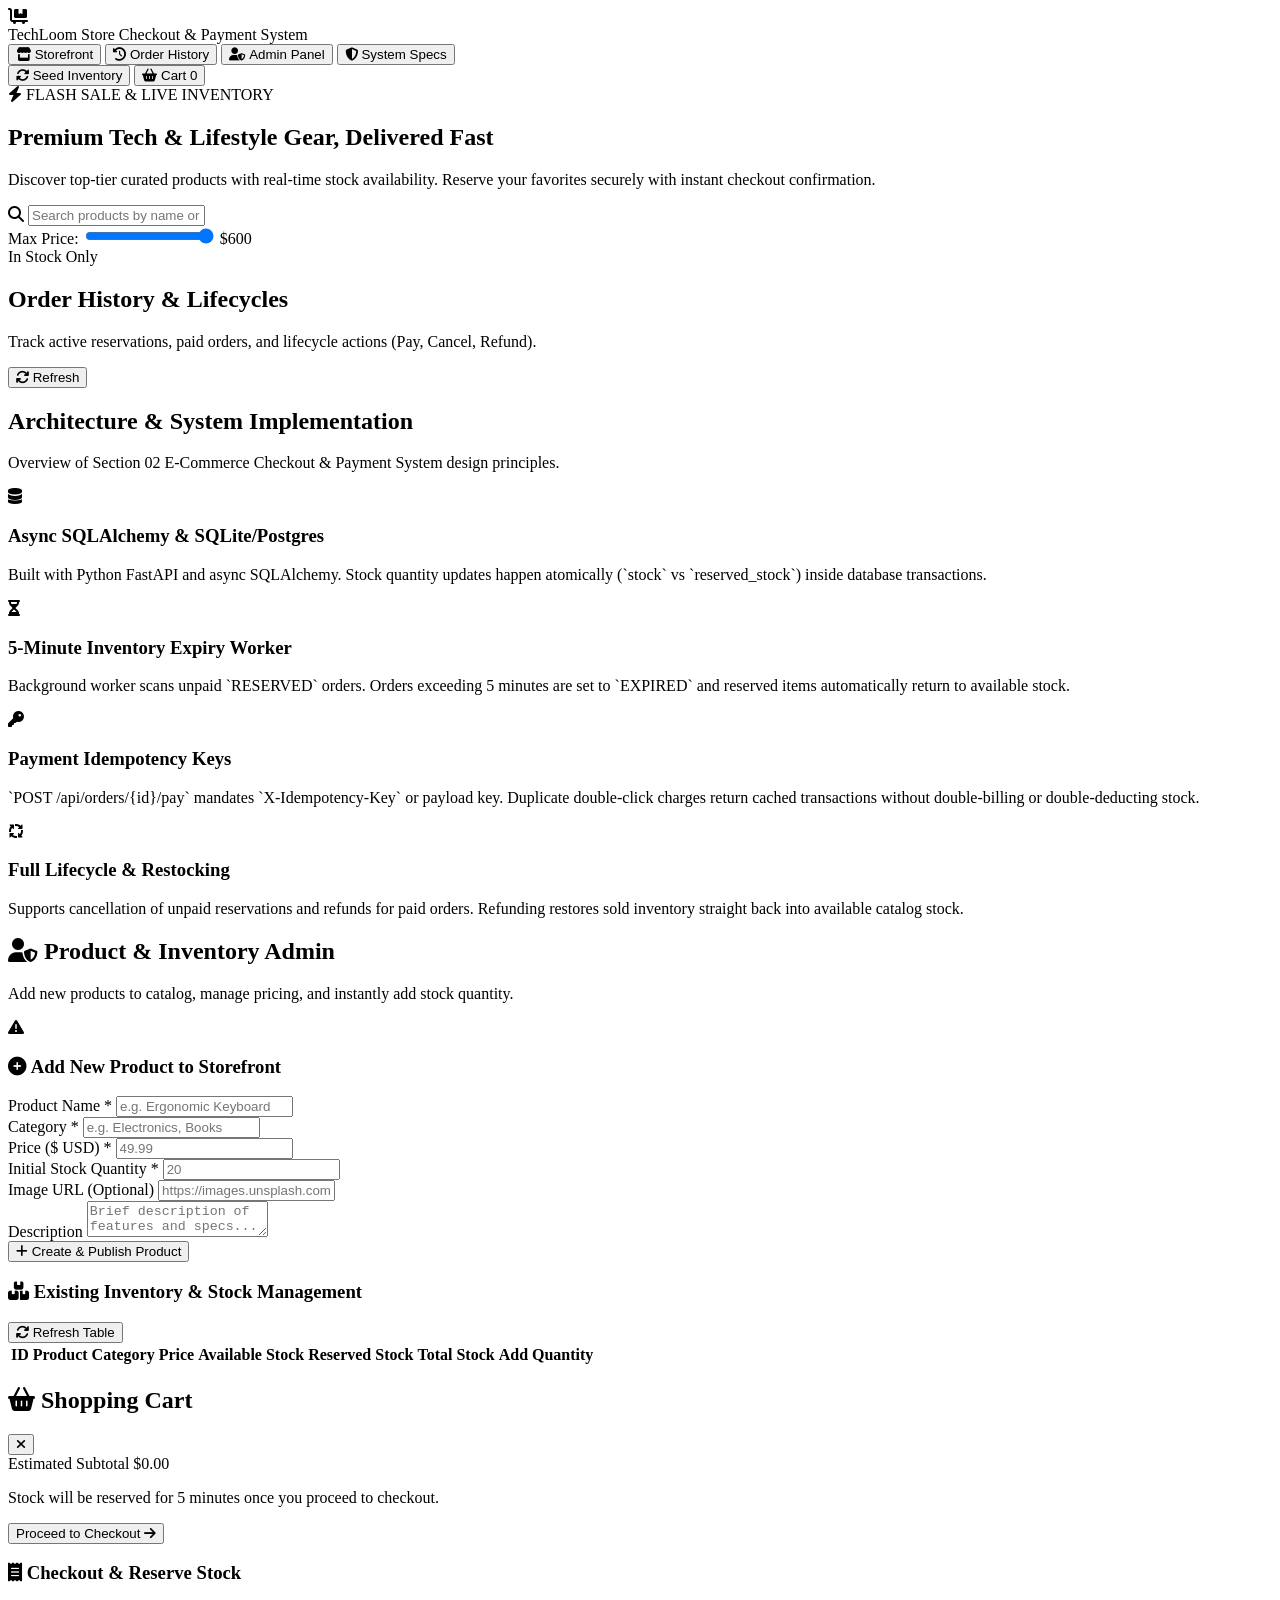
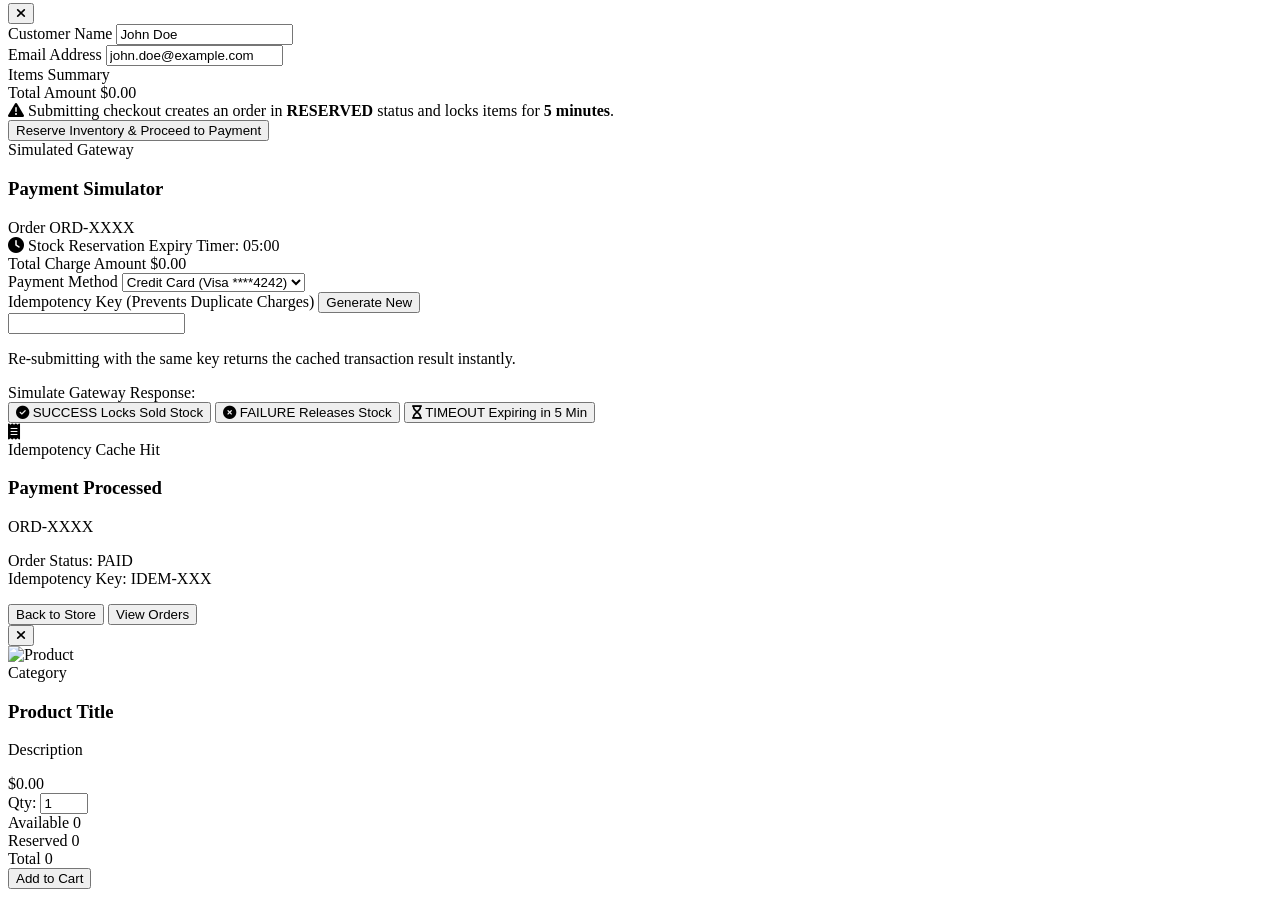
==== commit 610438a5: "style: polish storefront hero copy for professional presentation" ====
--- a/task-02/templates/index.html
+++ b/task-02/templates/index.html
@@ -84,13 +84,13 @@
             <div class="relative rounded-3xl overflow-hidden glass-panel p-8 sm:p-12 border border-slate-800 bg-gradient-to-r from-slate-900 via-slate-900/90 to-blue-950/40">
                 <div class="relative z-10 max-w-2xl">
                     <span class="px-3 py-1 text-xs font-bold rounded-full bg-blue-500/10 text-blue-400 border border-blue-500/30 uppercase tracking-wider">
-                        <i class="fa-solid fa-bolt mr-1"></i> Real-time Stock Reservation System
+                        <i class="fa-solid fa-bolt mr-1"></i> FLASH SALE & LIVE INVENTORY
                     </span>
                     <h1 class="text-3xl sm:text-4xl font-extrabold text-white mt-3 leading-tight">
-                        Next-Gen E-Commerce with Instant 5-Minute Inventory Lock
+                        Premium Tech & Lifestyle Gear, Delivered Fast
                     </h1>
                     <p class="text-slate-300 mt-3 text-base">
-                        Explore our catalog, reserve items with a guaranteed 5-minute checkout timer, and test mock payment gateway outcomes (Success, Failure, Timeout) with idempotency protection.
+                        Discover top-tier curated products with real-time stock availability. Reserve your favorites securely with instant checkout confirmation.
                     </p>
                 </div>
                 <div class="absolute right-0 bottom-0 top-0 w-1/3 opacity-20 pointer-events-none hidden lg:block bg-[radial-gradient(ellipse_at_center,_var(--tw-gradient-stops))] from-blue-500 via-transparent to-transparent"></div>
